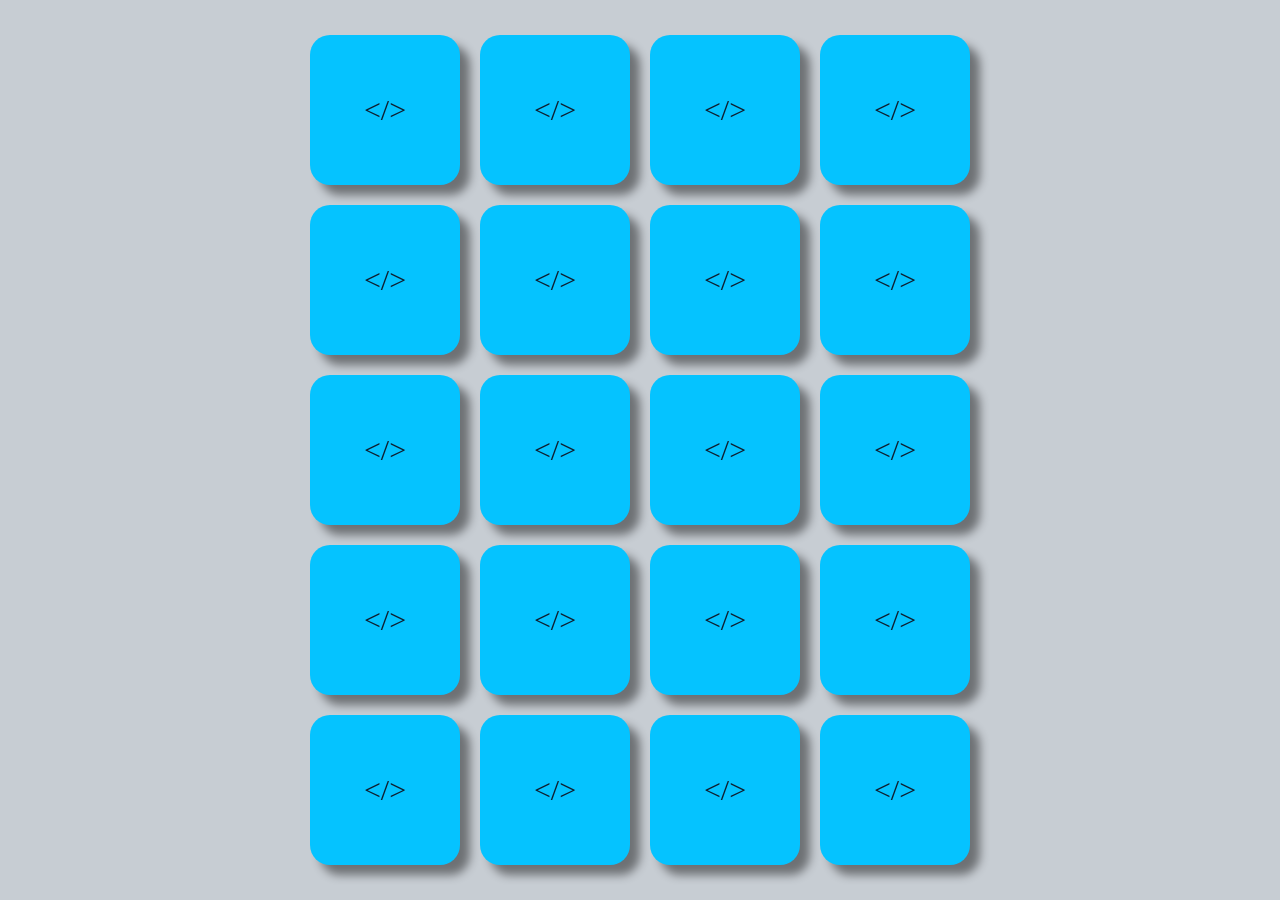
==== game.html @ 39abf39d "criação de tela antes do jogo começar, opção de dark mode" ====
<!DOCTYPE html>
<html lang="en">
<head>
  <meta charset="UTF-8">
  <meta http-equiv="X-UA-Compatible" content="IE=edge">
  <meta name="viewport" content="width=device-width, initial-scale=1.0">
  <link rel="stylesheet" href="./assets/styles/style.css">
  <link rel="preconnect" href="https://fonts.googleapis.com">
  <title>Memória</title>
</head>
<body>
    <div id="gameBoard">
      <!-- <div id="#" class="card" data-icon="bootstrap">
          <div class="card_front">
              <img src="./assets/images/bootstrap.png" class="icon" alt="">
          </div>
          <div class="card_back">
              &lt/&gt 
          </div>
      </div> -->
    </div>
      <div id="gameOver">
        <div>
          Parabens, você completou o jogo!
        </div>
        <button id="restart" onclick="restart()">Jogue novamente</button>
      </div>

      <script src="./assets/scripts/game.js"></script>
      <script src="./assets/scripts/script.js"></script>
</body>
</html>
---- assets/styles/style.css ----
*{
  margin: 0;
  padding: 0;
  box-sizing: border-box;
}

body{
  font-family: 'Righteous', cursive;
  display: flex;
  justify-content: center;
  align-items: center;
  height: 100vh;
  background-color: #c7cdd3;
}

.card{
  width: 150px;
  height: 150px;
  position: relative;

  transform-style: preserve-3d;
  transition: transform .5s;
}

.card_back, .card_front {
  width: 100%;
  height: 100%;
  position: absolute;
  display: flex;
  justify-content: center;
  align-items: center;
  border-radius: 20px;
  box-shadow: 10px 10px 10px rgba(0, 0, 0, 0.45);
  backface-visibility: hidden;
}

.flip{
  transform: rotateY(180deg);
}

.card_front{
  transform: rotateY(180deg);
  background-color: #101c2c;
}

.card_back{
  color: #101c2c;
  background-color: #05c3ff;
  font-size: 30px;
}

#gameOver{
  position: absolute;
  width: 100%;
  height: 100%;
  background-color: rgba(0, 0, 0, 0.8);
  color: #fff;
  font-size: 40px;
  display: none;
  justify-content: center;
  align-items: center;
  flex-direction: column;
  top:0;
}

#restart {
  padding: 20px;
  font-size: 20px;
  background-color: yellow;
  border: none;
  border-radius: 20px;
  margin-top: 10px;
}

#gameBoard{
  max-width: 700px;
  display: grid;
  grid-template: 1fr 1fr 1fr 1fr 1fr/ 1fr 1fr 1fr 1fr;
  gap: 20px;
}
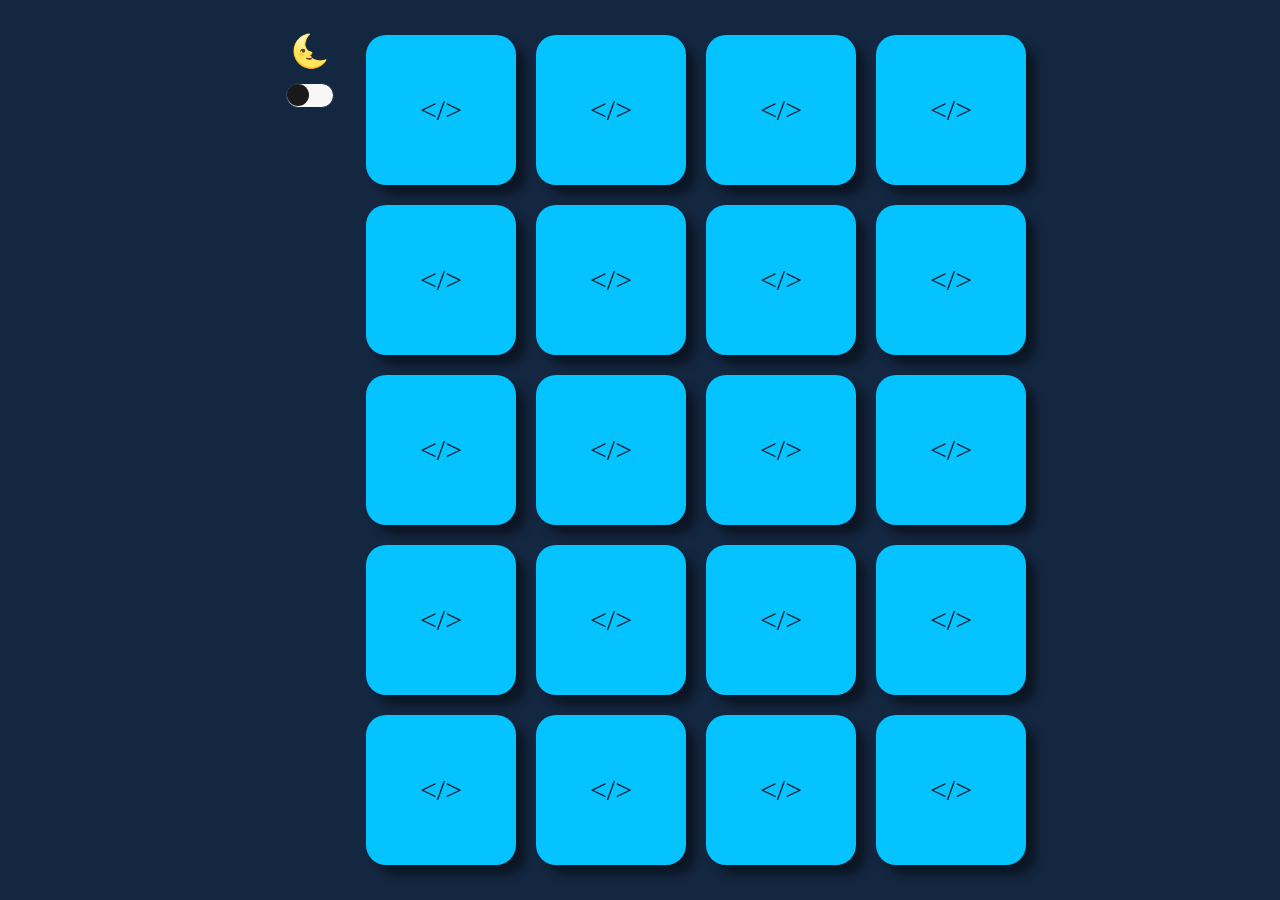
==== commit 41a36d0e: "adicionado modo escuro na tela do jogo, assim como na tela inicial" ====
--- a/game.html
+++ b/game.html
@@ -6,9 +6,16 @@
   <meta name="viewport" content="width=device-width, initial-scale=1.0">
   <link rel="stylesheet" href="./assets/styles/style.css">
   <link rel="preconnect" href="https://fonts.googleapis.com">
+  <link rel="stylesheet" href="./assets/styles/initial.css">
   <title>Memória</title>
 </head>
 <body>
+    <div class="toggle">
+      <div id="emoji">&#127772</div>
+      <div id="emoji2">&#127774</div>
+      <input type="checkbox" id="foo">
+      <label for="foo" onclick="emojicon()"></label>
+    </div>
     <div id="gameBoard">
       <!-- <div id="#" class="card" data-icon="bootstrap">
           <div class="card_front">
--- a/assets/styles/style.css
+++ b/assets/styles/style.css
@@ -10,7 +10,7 @@
   justify-content: center;
   align-items: center;
   height: 100vh;
-  background-color: #c7cdd3;
+  background-color: #142741;
 }
 
 .card{
--- a/assets/styles/initial.css
+++ b/assets/styles/initial.css
@@ -0,0 +1,93 @@
+*{
+  margin: 0;
+  padding: 0;
+  box-sizing: border-box;
+}
+
+#body{
+  display: flex;
+  flex-direction: column;
+  align-items: center;
+}
+
+.dark{
+  background-color: #142741;
+  color: white;
+}
+.light{
+  background-color: rgb(255, 249, 249);
+}
+
+.toggle {
+  position: relative;
+  height: 95% ;
+  padding: 0;
+  align-self: flex-start;
+  margin: 2rem;
+}
+
+.toggle > input {
+  display: none;
+}
+
+.toggle > label {
+  position: relative;
+  display: block;
+  height: 1.6rem;
+  width: 3rem;
+  background-color: #f7f7f7;
+  border: 1.5px #142741 solid;
+  border-radius: 100px;
+  cursor: pointer;
+  transition: all 0.3s ease;
+  margin-top: 0.8rem;
+}
+
+.toggle > label:after{
+  position: absolute;
+  left: -0.05px;
+  display: block;
+  width: 1.4rem;
+  height: 1.4rem;
+  border-radius: 50%;
+  background-color: rgba(0,0,0, 0.9);
+  content: '';
+  transition: all 0.3s ease;
+}
+
+.toggle > input:checked ~ label:after {
+  left: 1.5rem;
+}
+
+#emoji{
+  text-align: center;
+  font-size: 2rem;
+}
+#emoji2{
+  display: none;
+  text-align: center;
+  font-size: 2rem;
+}
+
+h1{
+  font-family: 'Righteous', cursive;
+  font-size: 80px;
+  margin-top: 50px;
+}
+
+button{
+  padding: 1.1rem;
+  font-size: 1.5rem;
+  background-color: yellow;
+  border: none;
+  border-radius: 1.8rem;
+  margin-top: 5rem;
+  font-family:'Times New Roman', Times, serif;
+}
+
+button:hover{
+  cursor: pointer;
+  padding: 1.5rem;
+  transition: 0.3s;
+  border-radius: 1.3rem;
+}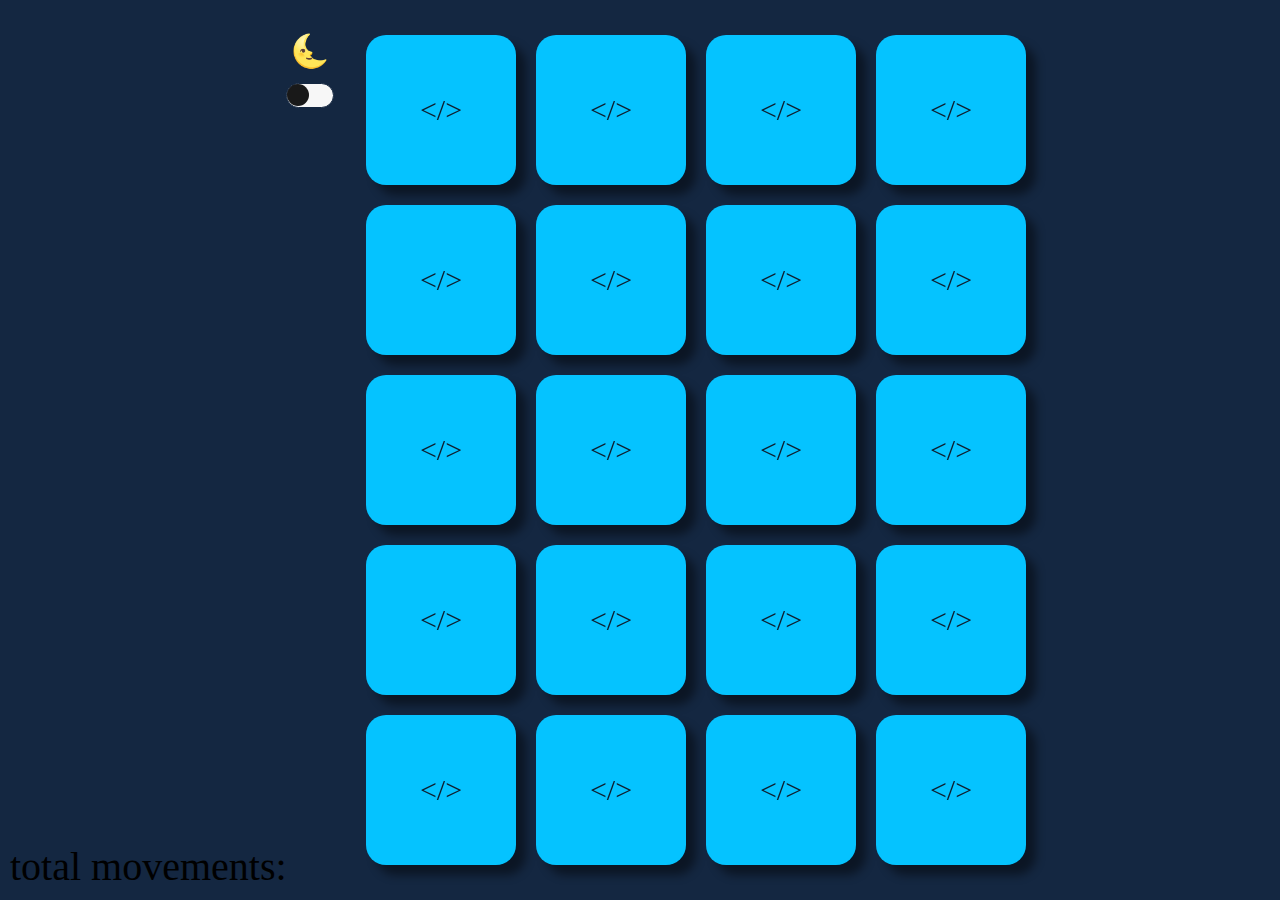
==== commit 7d631c47: "função para contar movimentos" ====
--- a/game.html
+++ b/game.html
@@ -16,22 +16,16 @@
       <input type="checkbox" id="foo">
       <label for="foo" onclick="emojicon()"></label>
     </div>
-    <div id="gameBoard">
-      <!-- <div id="#" class="card" data-icon="bootstrap">
-          <div class="card_front">
-              <img src="./assets/images/bootstrap.png" class="icon" alt="">
-          </div>
-          <div class="card_back">
-              &lt/&gt 
-          </div>
-      </div> -->
-    </div>
+    <div id="result"> total movements:</div>
+    <div id="gameBoard"></div>
+    <div id="mov"></div>
       <div id="gameOver">
         <div>
           Parabens, você completou o jogo!
         </div>
         <button id="restart" onclick="restart()">Jogue novamente</button>
       </div>
+      
 
       <script src="./assets/scripts/game.js"></script>
       <script src="./assets/scripts/script.js"></script>
--- a/assets/styles/style.css
+++ b/assets/styles/style.css
@@ -79,3 +79,9 @@
   gap: 20px;
 }
 
+#result {
+  font-size: 40px;
+  position: absolute;
+  left: 10px;
+  bottom: 10px;
+}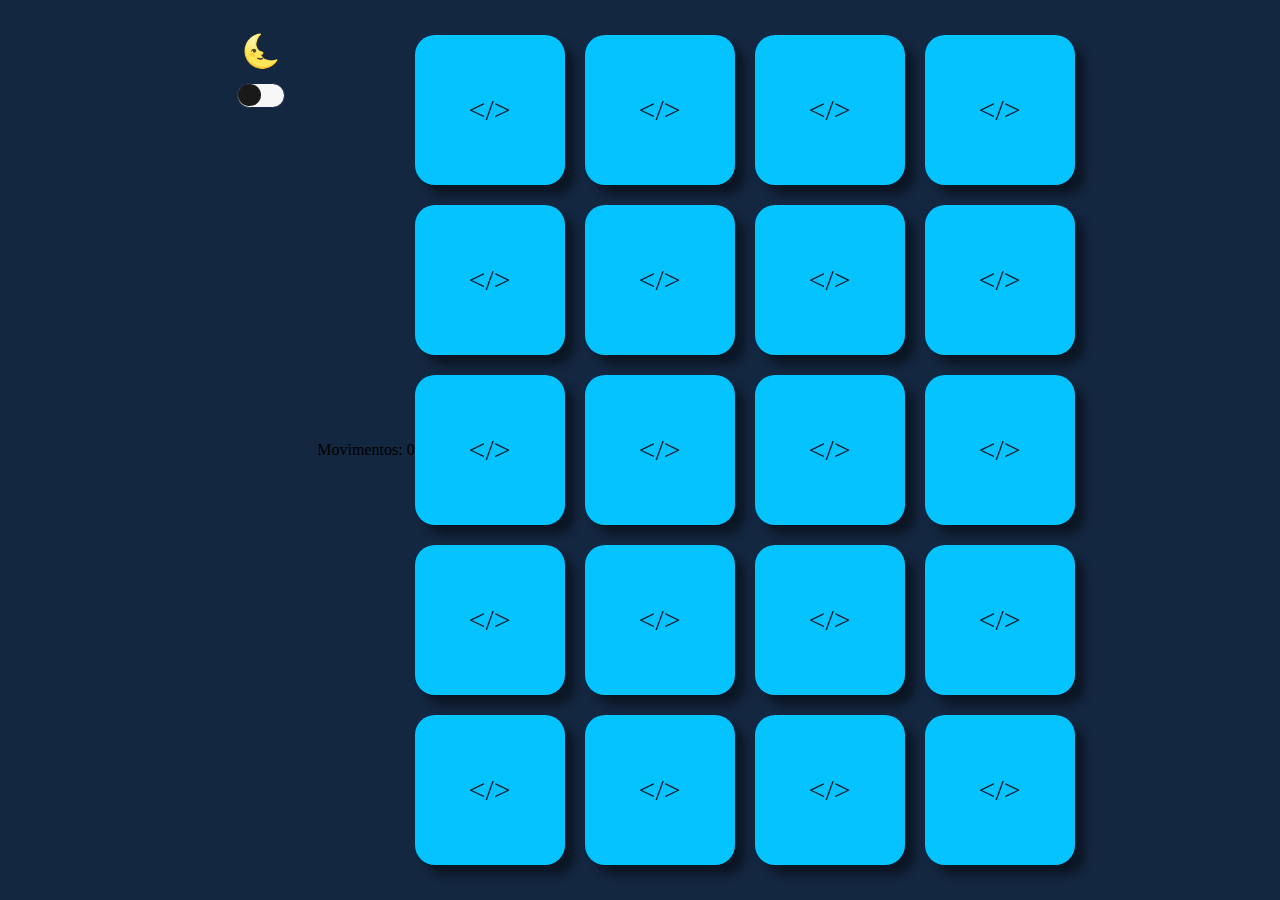
==== commit e51ebe7f: "adição da div para gerar o contador de movimentos" ====
--- a/game.html
+++ b/game.html
@@ -16,9 +16,10 @@
       <input type="checkbox" id="foo">
       <label for="foo" onclick="emojicon()"></label>
     </div>
-    <div id="result"> total movements:</div>
+
+    <div id="mov"></div>
     <div id="gameBoard"></div>
-    <div id="mov"></div>
+    
       <div id="gameOver">
         <div>
           Parabens, você completou o jogo!
